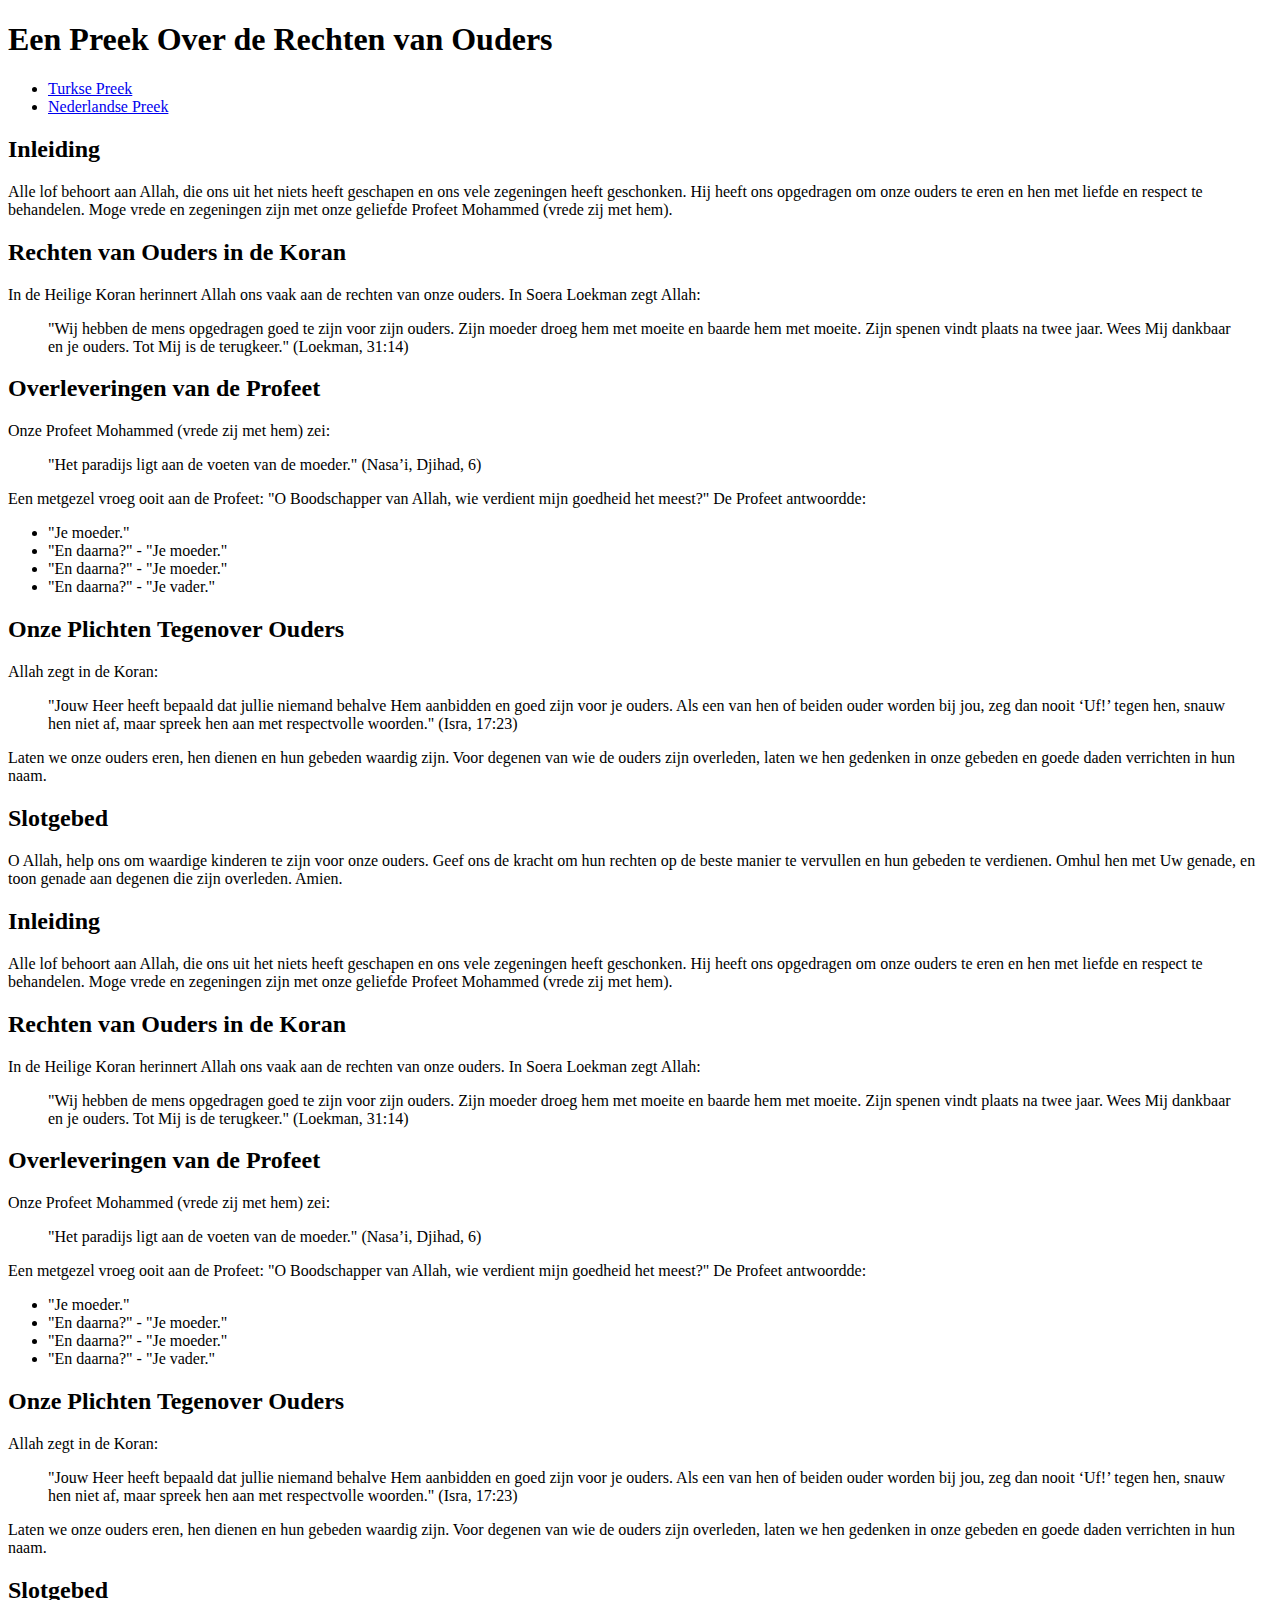
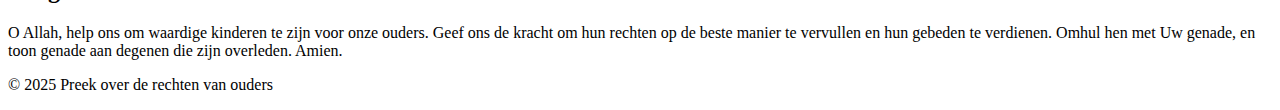
==== index3.html @ 6c378280 "Update" ====
<!DOCTYPE html>
<html lang="nl">
<head>
  <meta charset="UTF-8">
  <meta name="viewport" content="width=device-width, initial-scale=1.0">
  <title>Preek: Rechten van Ouders</title>
  <link rel="stylesheet" href="style3.css">
</head>
<body>
  <header>
    <h1>Een Preek Over de Rechten van Ouders</h1>
  </header>
  <nav>
      <ul>
      <li><a href="#turks">Turkse Preek</a></li>
      <li><a href="#nederlands">Nederlandse Preek</a></li>
    </ul>
  </nav>
  
  <main>
    <section id="nederlands">
      <h2>Inleiding</h2>
      <p>
        Alle lof behoort aan Allah, die ons uit het niets heeft geschapen en ons vele zegeningen heeft geschonken. Hij heeft ons opgedragen om onze ouders te eren en hen met liefde en respect te behandelen. Moge vrede en zegeningen zijn met onze geliefde Profeet Mohammed (vrede zij met hem).
      </p>
    </section>
    
    <section>
      <h2>Rechten van Ouders in de Koran</h2>
      <p>
        In de Heilige Koran herinnert Allah ons vaak aan de rechten van onze ouders. In Soera Loekman zegt Allah:
      </p>
      <blockquote>
        "Wij hebben de mens opgedragen goed te zijn voor zijn ouders. Zijn moeder droeg hem met moeite en baarde hem met moeite. Zijn spenen vindt plaats na twee jaar. Wees Mij dankbaar en je ouders. Tot Mij is de terugkeer." (Loekman, 31:14)
      </blockquote>
    </section>
    
    <section>
      <h2>Overleveringen van de Profeet</h2>
      <p>
        Onze Profeet Mohammed (vrede zij met hem) zei:
      </p>
      <blockquote>
        "Het paradijs ligt aan de voeten van de moeder." (Nasa’i, Djihad, 6)
      </blockquote>
      <p>
        Een metgezel vroeg ooit aan de Profeet: "O Boodschapper van Allah, wie verdient mijn goedheid het meest?" De Profeet antwoordde:
      </p>
      <ul>
        <li>"Je moeder."</li>
        <li>"En daarna?" - "Je moeder."</li>
        <li>"En daarna?" - "Je moeder."</li>
        <li>"En daarna?" - "Je vader."</li>
      </ul>
    </section>
    
    <section>
      <h2>Onze Plichten Tegenover Ouders</h2>
      <p>
        Allah zegt in de Koran:
      </p>
      <blockquote>
        "Jouw Heer heeft bepaald dat jullie niemand behalve Hem aanbidden en goed zijn voor je ouders. Als een van hen of beiden ouder worden bij jou, zeg dan nooit ‘Uf!’ tegen hen, snauw hen niet af, maar spreek hen aan met respectvolle woorden." (Isra, 17:23)
      </blockquote>
      <p>
        Laten we onze ouders eren, hen dienen en hun gebeden waardig zijn. Voor degenen van wie de ouders zijn overleden, laten we hen gedenken in onze gebeden en goede daden verrichten in hun naam.
      </p>
    </section>
    
    <section>
      <h2>Slotgebed</h2>
      <p>
        O Allah, help ons om waardige kinderen te zijn voor onze ouders. Geef ons de kracht om hun rechten op de beste manier te vervullen en hun gebeden te verdienen. Omhul hen met Uw genade, en toon genade aan degenen die zijn overleden. Amien.
      </p>
    </section>
    <section id="turks">
      <h2>Inleiding</h2>
      <p>
        Alle lof behoort aan Allah, die ons uit het niets heeft geschapen en ons vele zegeningen heeft geschonken. Hij heeft ons opgedragen om onze ouders te eren en hen met liefde en respect te behandelen. Moge vrede en zegeningen zijn met onze geliefde Profeet Mohammed (vrede zij met hem).
      </p>
    </section>
    
    <section>
      <h2>Rechten van Ouders in de Koran</h2>
      <p>
        In de Heilige Koran herinnert Allah ons vaak aan de rechten van onze ouders. In Soera Loekman zegt Allah:
      </p>
      <blockquote>
        "Wij hebben de mens opgedragen goed te zijn voor zijn ouders. Zijn moeder droeg hem met moeite en baarde hem met moeite. Zijn spenen vindt plaats na twee jaar. Wees Mij dankbaar en je ouders. Tot Mij is de terugkeer." (Loekman, 31:14)
      </blockquote>
    </section>
    
    <section>
      <h2>Overleveringen van de Profeet</h2>
      <p>
        Onze Profeet Mohammed (vrede zij met hem) zei:
      </p>
      <blockquote>
        "Het paradijs ligt aan de voeten van de moeder." (Nasa’i, Djihad, 6)
      </blockquote>
      <p>
        Een metgezel vroeg ooit aan de Profeet: "O Boodschapper van Allah, wie verdient mijn goedheid het meest?" De Profeet antwoordde:
      </p>
      <ul>
        <li>"Je moeder."</li>
        <li>"En daarna?" - "Je moeder."</li>
        <li>"En daarna?" - "Je moeder."</li>
        <li>"En daarna?" - "Je vader."</li>
      </ul>
    </section>
    
    <section>
      <h2>Onze Plichten Tegenover Ouders</h2>
      <p>
        Allah zegt in de Koran:
      </p>
      <blockquote>
        "Jouw Heer heeft bepaald dat jullie niemand behalve Hem aanbidden en goed zijn voor je ouders. Als een van hen of beiden ouder worden bij jou, zeg dan nooit ‘Uf!’ tegen hen, snauw hen niet af, maar spreek hen aan met respectvolle woorden." (Isra, 17:23)
      </blockquote>
      <p>
        Laten we onze ouders eren, hen dienen en hun gebeden waardig zijn. Voor degenen van wie de ouders zijn overleden, laten we hen gedenken in onze gebeden en goede daden verrichten in hun naam.
      </p>
    </section>
    
    <section>
      <h2>Slotgebed</h2>
      <p>
        O Allah, help ons om waardige kinderen te zijn voor onze ouders. Geef ons de kracht om hun rechten op de beste manier te vervullen en hun gebeden te verdienen. Omhul hen met Uw genade, en toon genade aan degenen die zijn overleden. Amien.
      </p>
    </section>
  </main>
  
  <footer>
    <p>© 2025 Preek over de rechten van ouders</p>
  </footer>
</body>
</html>
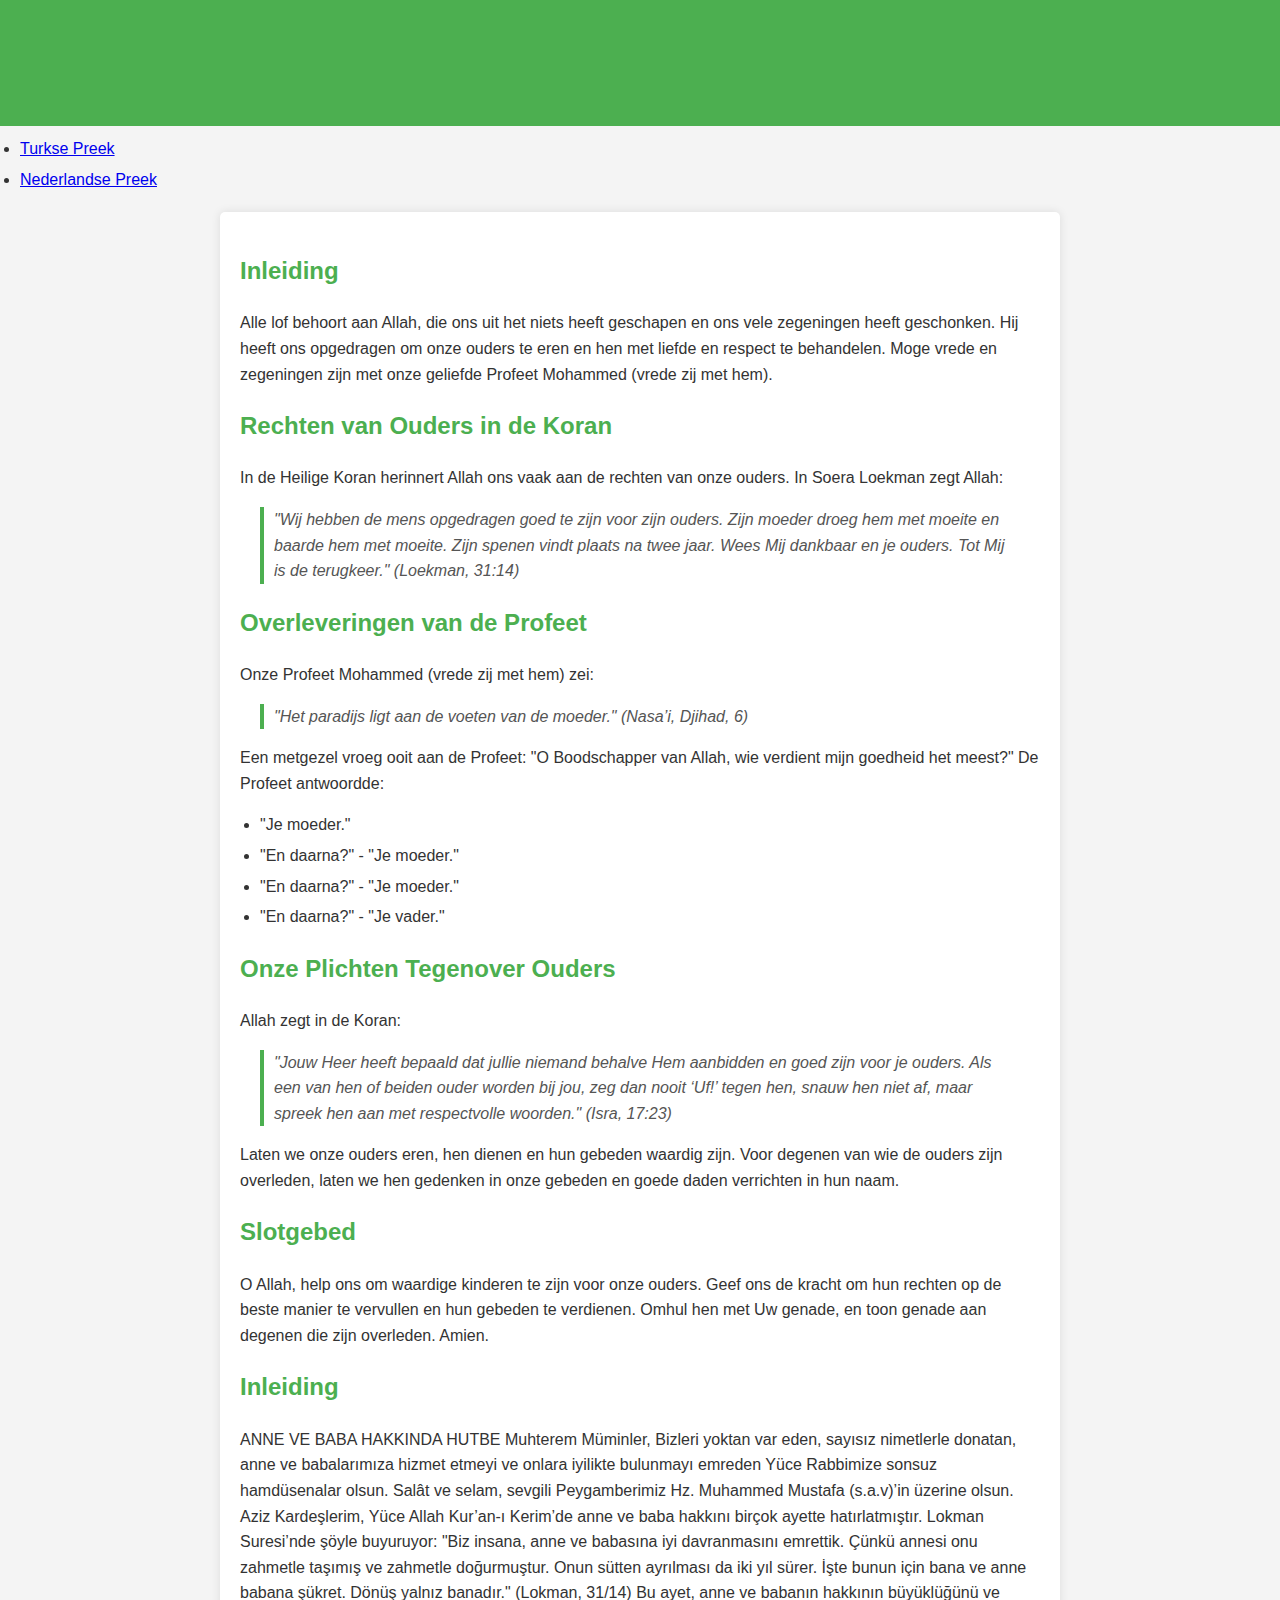
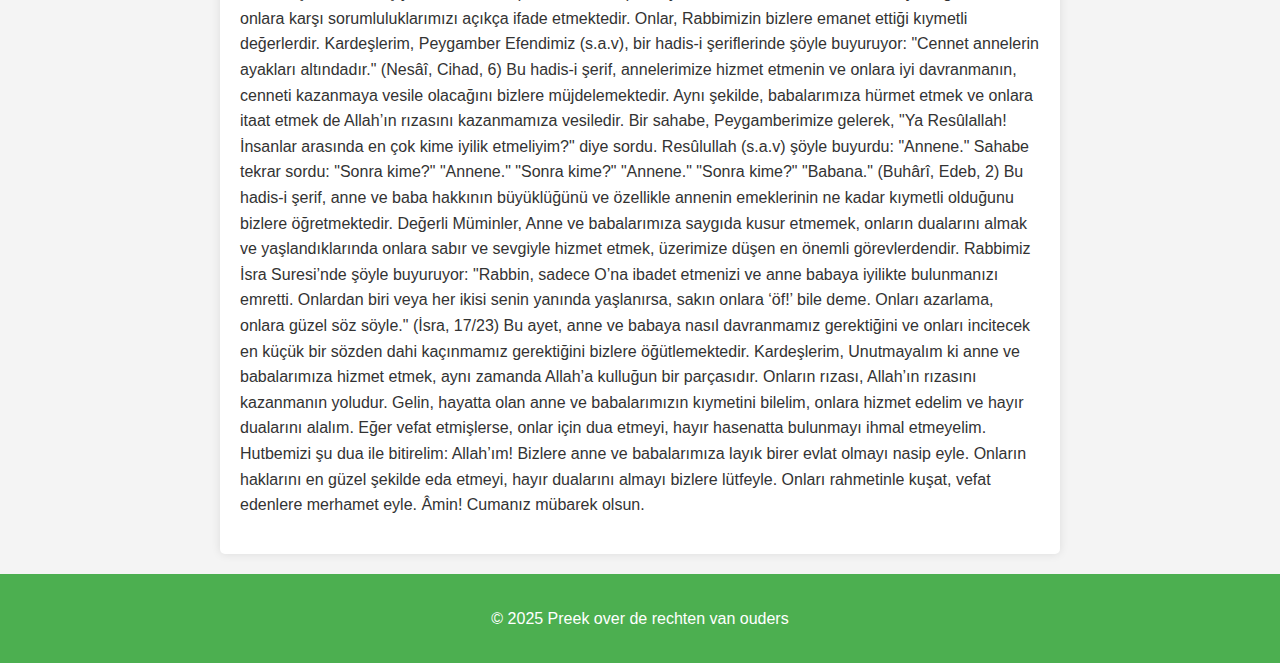
==== commit dc4ab661: "Update index3.html" ====
--- a/index3.html
+++ b/index3.html
@@ -76,58 +76,51 @@
     <section id="turks">
       <h2>Inleiding</h2>
       <p>
-        Alle lof behoort aan Allah, die ons uit het niets heeft geschapen en ons vele zegeningen heeft geschonken. Hij heeft ons opgedragen om onze ouders te eren en hen met liefde en respect te behandelen. Moge vrede en zegeningen zijn met onze geliefde Profeet Mohammed (vrede zij met hem).
+       ANNE VE BABA HAKKINDA HUTBE
+
+Muhterem Müminler,
+Bizleri yoktan var eden, sayısız nimetlerle donatan, anne ve babalarımıza hizmet etmeyi ve onlara iyilikte bulunmayı emreden Yüce Rabbimize sonsuz hamdüsenalar olsun. Salât ve selam, sevgili Peygamberimiz Hz. Muhammed Mustafa (s.a.v)’in üzerine olsun.
+
+Aziz Kardeşlerim,
+Yüce Allah Kur’an-ı Kerim’de anne ve baba hakkını birçok ayette hatırlatmıştır. Lokman Suresi’nde şöyle buyuruyor:
+"Biz insana, anne ve babasına iyi davranmasını emrettik. Çünkü annesi onu zahmetle taşımış ve zahmetle doğurmuştur. Onun sütten ayrılması da iki yıl sürer. İşte bunun için bana ve anne babana şükret. Dönüş yalnız banadır." (Lokman, 31/14)
+
+Bu ayet, anne ve babanın hakkının büyüklüğünü ve onlara karşı sorumluluklarımızı açıkça ifade etmektedir. Onlar, Rabbimizin bizlere emanet ettiği kıymetli değerlerdir.
+
+Kardeşlerim,
+Peygamber Efendimiz (s.a.v), bir hadis-i şeriflerinde şöyle buyuruyor:
+"Cennet annelerin ayakları altındadır." (Nesâî, Cihad, 6) Bu hadis-i şerif, annelerimize hizmet etmenin ve onlara iyi davranmanın, cenneti kazanmaya vesile olacağını bizlere müjdelemektedir. Aynı şekilde, babalarımıza hürmet etmek ve onlara itaat etmek de Allah’ın rızasını kazanmamıza vesiledir.
+
+Bir sahabe, Peygamberimize gelerek, "Ya Resûlallah! İnsanlar arasında en çok kime iyilik etmeliyim?" diye sordu. Resûlullah (s.a.v) şöyle buyurdu:
+"Annene."
+Sahabe tekrar sordu: "Sonra kime?"
+"Annene."
+"Sonra kime?"
+"Annene."
+"Sonra kime?"
+"Babana." (Buhârî, Edeb, 2)
+
+Bu hadis-i şerif, anne ve baba hakkının büyüklüğünü ve özellikle annenin emeklerinin ne kadar kıymetli olduğunu bizlere öğretmektedir.
+
+Değerli Müminler,
+Anne ve babalarımıza saygıda kusur etmemek, onların dualarını almak ve yaşlandıklarında onlara sabır ve sevgiyle hizmet etmek, üzerimize düşen en önemli görevlerdendir. Rabbimiz İsra Suresi’nde şöyle buyuruyor:
+"Rabbin, sadece O’na ibadet etmenizi ve anne babaya iyilikte bulunmanızı emretti. Onlardan biri veya her ikisi senin yanında yaşlanırsa, sakın onlara ‘öf!’ bile deme. Onları azarlama, onlara güzel söz söyle." (İsra, 17/23)
+
+Bu ayet, anne ve babaya nasıl davranmamız gerektiğini ve onları incitecek en küçük bir sözden dahi kaçınmamız gerektiğini bizlere öğütlemektedir.
+
+Kardeşlerim,
+Unutmayalım ki anne ve babalarımıza hizmet etmek, aynı zamanda Allah’a kulluğun bir parçasıdır. Onların rızası, Allah’ın rızasını kazanmanın yoludur. Gelin, hayatta olan anne ve babalarımızın kıymetini bilelim, onlara hizmet edelim ve hayır dualarını alalım. Eğer vefat etmişlerse, onlar için dua etmeyi, hayır hasenatta bulunmayı ihmal etmeyelim.
+
+Hutbemizi şu dua ile bitirelim:
+Allah’ım! Bizlere anne ve babalarımıza layık birer evlat olmayı nasip eyle. Onların haklarını en güzel şekilde eda etmeyi, hayır dualarını almayı bizlere lütfeyle. Onları rahmetinle kuşat, vefat edenlere merhamet eyle. Âmin!
+
+Cumanız mübarek olsun.
+
+
       </p>
     </section>
     
-    <section>
-      <h2>Rechten van Ouders in de Koran</h2>
-      <p>
-        In de Heilige Koran herinnert Allah ons vaak aan de rechten van onze ouders. In Soera Loekman zegt Allah:
-      </p>
-      <blockquote>
-        "Wij hebben de mens opgedragen goed te zijn voor zijn ouders. Zijn moeder droeg hem met moeite en baarde hem met moeite. Zijn spenen vindt plaats na twee jaar. Wees Mij dankbaar en je ouders. Tot Mij is de terugkeer." (Loekman, 31:14)
-      </blockquote>
-    </section>
-    
-    <section>
-      <h2>Overleveringen van de Profeet</h2>
-      <p>
-        Onze Profeet Mohammed (vrede zij met hem) zei:
-      </p>
-      <blockquote>
-        "Het paradijs ligt aan de voeten van de moeder." (Nasa’i, Djihad, 6)
-      </blockquote>
-      <p>
-        Een metgezel vroeg ooit aan de Profeet: "O Boodschapper van Allah, wie verdient mijn goedheid het meest?" De Profeet antwoordde:
-      </p>
-      <ul>
-        <li>"Je moeder."</li>
-        <li>"En daarna?" - "Je moeder."</li>
-        <li>"En daarna?" - "Je moeder."</li>
-        <li>"En daarna?" - "Je vader."</li>
-      </ul>
-    </section>
-    
-    <section>
-      <h2>Onze Plichten Tegenover Ouders</h2>
-      <p>
-        Allah zegt in de Koran:
-      </p>
-      <blockquote>
-        "Jouw Heer heeft bepaald dat jullie niemand behalve Hem aanbidden en goed zijn voor je ouders. Als een van hen of beiden ouder worden bij jou, zeg dan nooit ‘Uf!’ tegen hen, snauw hen niet af, maar spreek hen aan met respectvolle woorden." (Isra, 17:23)
-      </blockquote>
-      <p>
-        Laten we onze ouders eren, hen dienen en hun gebeden waardig zijn. Voor degenen van wie de ouders zijn overleden, laten we hen gedenken in onze gebeden en goede daden verrichten in hun naam.
-      </p>
-    </section>
-    
-    <section>
-      <h2>Slotgebed</h2>
-      <p>
-        O Allah, help ons om waardige kinderen te zijn voor onze ouders. Geef ons de kracht om hun rechten op de beste manier te vervullen en hun gebeden te verdienen. Omhul hen met Uw genade, en toon genade aan degenen die zijn overleden. Amien.
-      </p>
-    </section>
+   
   </main>
   
   <footer>
--- a/style3.css
+++ b/style3.css
@@ -0,0 +1,54 @@
+body {
+  font-family: Arial, sans-serif;
+  line-height: 1.6;
+  margin: 0;
+  padding: 0;
+  background-color: #f4f4f4;
+  color: #333;
+}
+
+header {
+  background: #4CAF50;
+  color: white;
+  padding: 1rem 0;
+  text-align: center;
+}
+
+main {
+  max-width: 800px;
+  margin: 20px auto;
+  padding: 20px;
+  background: white;
+  border-radius: 5px;
+  box-shadow: 0 0 10px rgba(0, 0, 0, 0.1);
+}
+
+h1, h2 {
+  color: #4CAF50;
+}
+
+blockquote {
+  font-style: italic;
+  color: #555;
+  margin: 10px 20px;
+  padding-left: 10px;
+  border-left: 4px solid #4CAF50;
+}
+
+ul {
+  margin: 10px 20px;
+  padding: 0;
+}
+
+ul li {
+  margin: 5px 0;
+}
+
+footer {
+  text-align: center;
+  padding: 1rem 0;
+  background: #4CAF50;
+  color: white;
+  margin-top: 20px;
+}
+
